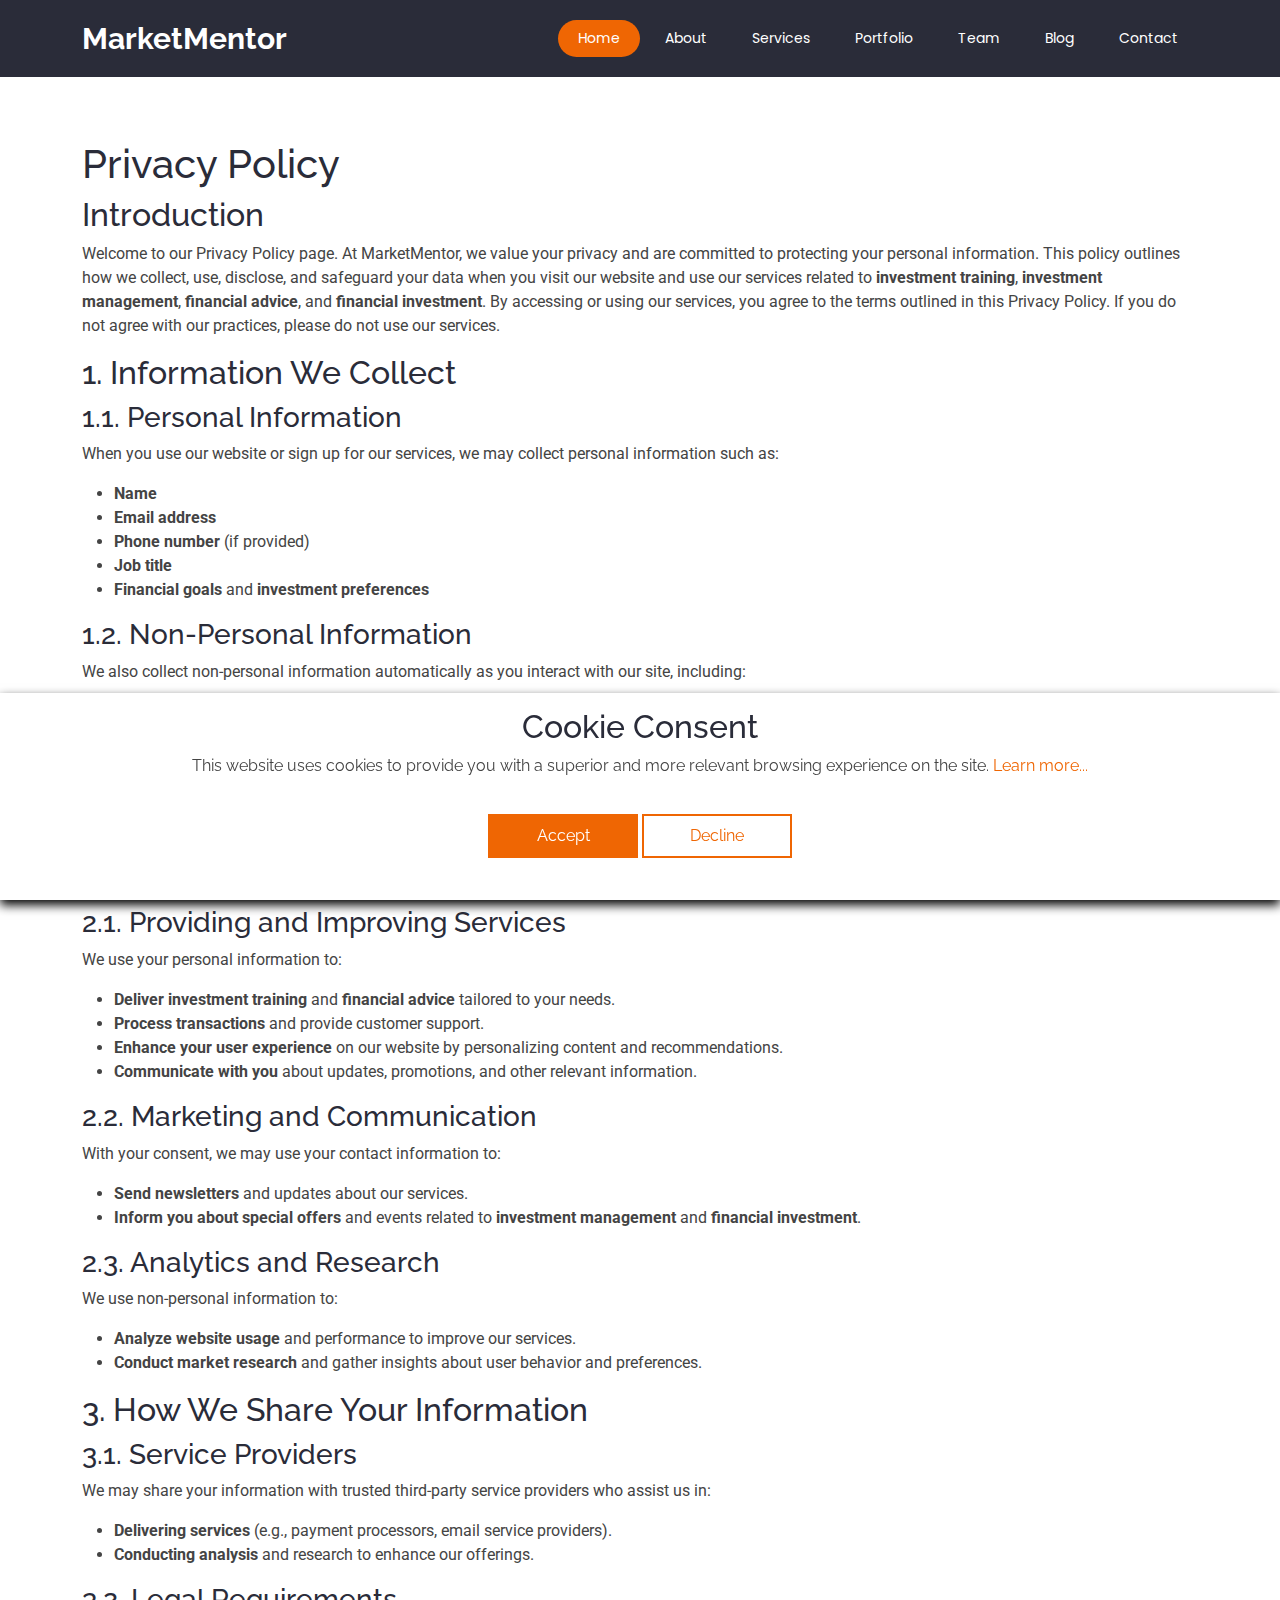
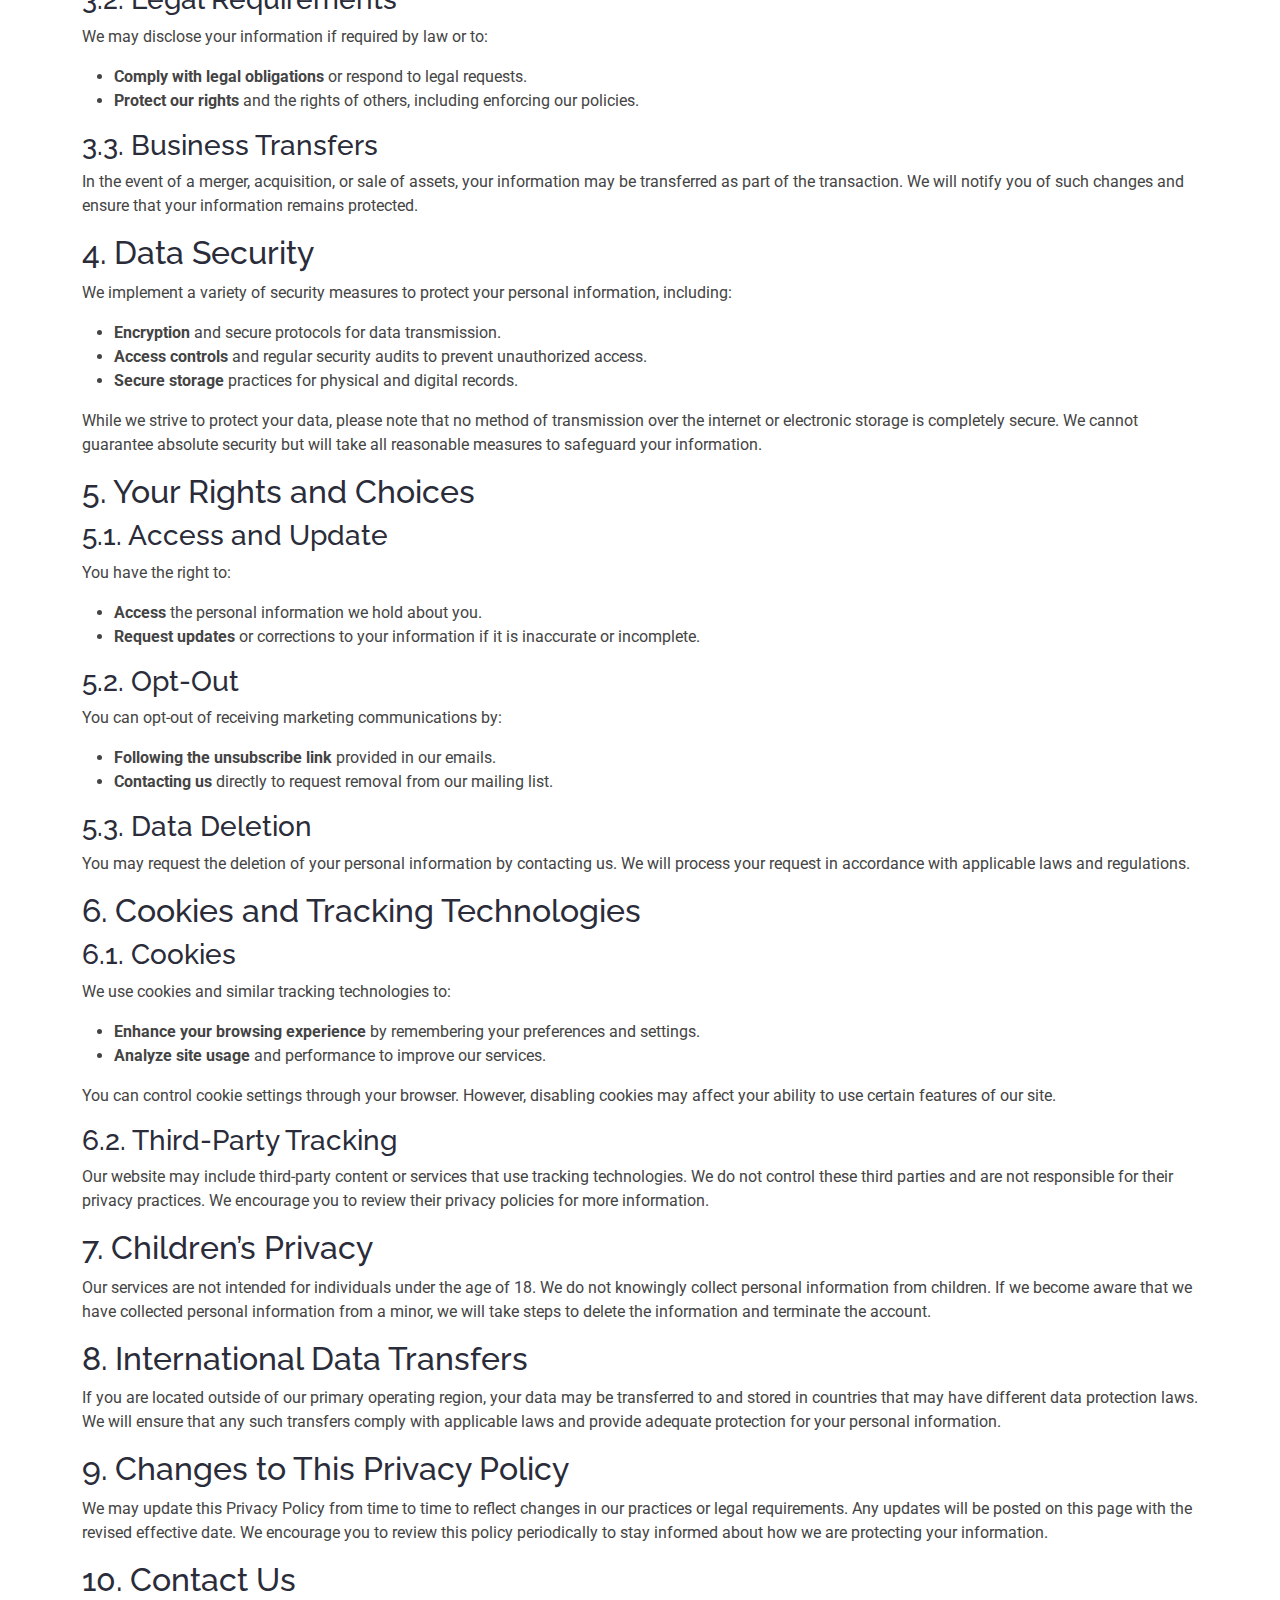
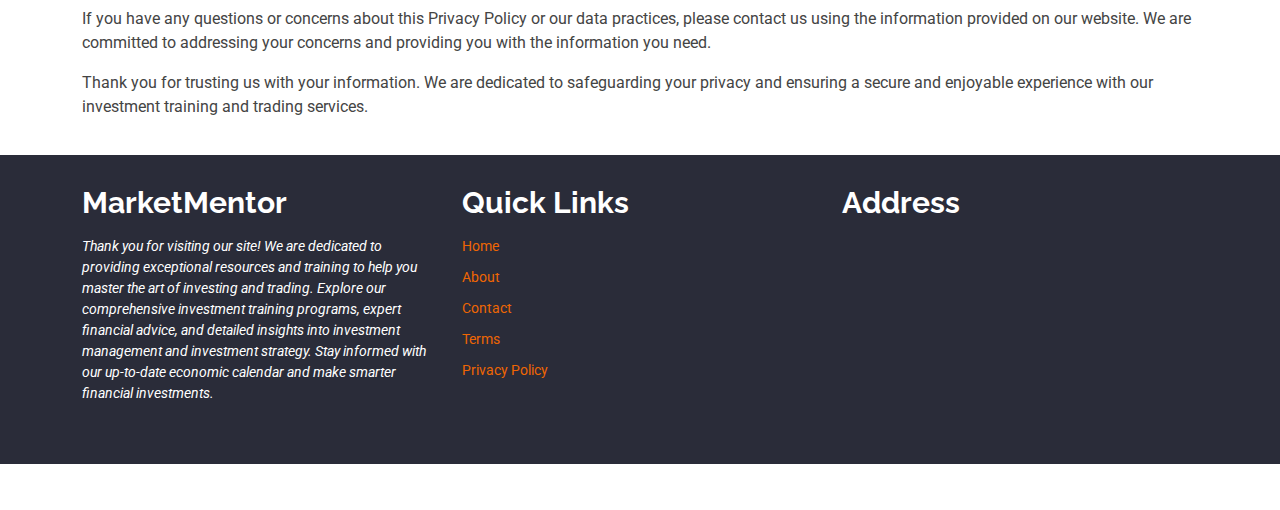
==== privacy-policy.html @ 0be0c3c4 "WIP" ====
<!DOCTYPE html>
<html lang="en">
    <head>
        <meta charset="utf-8" />
        <meta content="width=device-width, initial-scale=1.0" name="viewport" />
        <title>MarketMentor</title>
        <meta content="" name="description" />
        <meta content="" name="keywords" />

        <!-- Favicons -->
        <link href="assets/img/favicon.png" rel="icon" />
        <link href="assets/img/apple-touch-icon.png" rel="apple-touch-icon" />

        <!-- Fonts -->
        <link href="https://fonts.googleapis.com" rel="preconnect" />
        <link href="https://fonts.gstatic.com" rel="preconnect" crossorigin />
        <link
            href="https://fonts.googleapis.com/css2?family=Roboto:ital,wght@0,100;0,300;0,400;0,500;0,700;0,900;1,100;1,300;1,400;1,500;1,700;1,900&family=Poppins:ital,wght@0,100;0,200;0,300;0,400;0,500;0,600;0,700;0,800;0,900;1,100;1,200;1,300;1,400;1,500;1,600;1,700;1,800;1,900&family=Raleway:ital,wght@0,100;0,200;0,300;0,400;0,500;0,600;0,700;0,800;0,900;1,100;1,200;1,300;1,400;1,500;1,600;1,700;1,800;1,900&display=swap"
            rel="stylesheet"
        />

        <!-- Vendor CSS Files -->
        <link
            href="assets/vendor/bootstrap/css/bootstrap.min.css"
            rel="stylesheet"
        />
        <link
            href="assets/vendor/bootstrap-icons/bootstrap-icons.css"
            rel="stylesheet"
        />
        <link href="assets/vendor/aos/aos.css" rel="stylesheet" />
        <link
            href="assets/vendor/animate.css/animate.min.css"
            rel="stylesheet"
        />
        <link
            href="assets/vendor/glightbox/css/glightbox.min.css"
            rel="stylesheet"
        />
        <link
            href="assets/vendor/swiper/swiper-bundle.min.css"
            rel="stylesheet"
        />

        <!-- Main CSS File -->
        <link href="assets/css/main.css" rel="stylesheet" />
    </head>

    <body class="index-page">
        <header
            id="header"
            class="header d-flex align-items-center fixed-top"
            style="background: #2a2c39"
        >
            <div
                class="container-fluid container-xl position-relative d-flex align-items-center justify-content-between"
            >
                <a href="index.html" class="logo d-flex align-items-center">
                    <!-- Uncomment the line below if you also wish to use an image logo -->
                    <!-- <img src="assets/img/logo.png" alt=""> -->
                    <h1 class="sitename">MarketMentor</h1>
                </a>

                <nav id="navmenu" class="navmenu">
                    <ul>
                        <li><a href="#hero" class="active">Home</a></li>
                        <li><a href="#about">About</a></li>
                        <li><a href="#services">Services</a></li>
                        <li><a href="#portfolio">Portfolio</a></li>
                        <li><a href="#team">Team</a></li>
                        <li><a href="#blog">Blog</a></li>
                        <li><a href="#contact">Contact</a></li>
                    </ul>
                    <i class="mobile-nav-toggle d-xl-none bi bi-list"></i>
                </nav>
            </div>
        </header>

        <main>
            <article
                class="container additional-wrapper"
                style="margin-top: 120px"
            >
                <div class="page__content" style="padding: 20px 0px">
                    <h1>Privacy Policy</h1>

                    <h2>Introduction</h2>
                    <p>
                        Welcome to our Privacy Policy page. At MarketMentor, we
                        value your privacy and are committed to protecting your
                        personal information. This policy outlines how we
                        collect, use, disclose, and safeguard your data when you
                        visit our website and use our services related to
                        <strong>investment training</strong>,
                        <strong>investment management</strong>,
                        <strong>financial advice</strong>, and
                        <strong>financial investment</strong>. By accessing or
                        using our services, you agree to the terms outlined in
                        this Privacy Policy. If you do not agree with our
                        practices, please do not use our services.
                    </p>

                    <h2>1. Information We Collect</h2>

                    <h3>1.1. Personal Information</h3>
                    <p>
                        When you use our website or sign up for our services, we
                        may collect personal information such as:
                    </p>
                    <ul>
                        <li><strong>Name</strong></li>
                        <li><strong>Email address</strong></li>
                        <li><strong>Phone number</strong> (if provided)</li>
                        <li><strong>Job title</strong></li>
                        <li>
                            <strong>Financial goals</strong> and
                            <strong>investment preferences</strong>
                        </li>
                    </ul>

                    <h3>1.2. Non-Personal Information</h3>
                    <p>
                        We also collect non-personal information automatically
                        as you interact with our site, including:
                    </p>
                    <ul>
                        <li><strong>IP address</strong></li>
                        <li><strong>Browser type and version</strong></li>
                        <li><strong>Operating system</strong></li>
                        <li><strong>Device type</strong></li>
                        <li>
                            <strong
                                >Pages visited and time spent on our
                                site</strong
                            >
                        </li>
                        <li><strong>Referral source</strong></li>
                    </ul>

                    <h2>2. How We Use Your Information</h2>

                    <h3>2.1. Providing and Improving Services</h3>
                    <p>We use your personal information to:</p>
                    <ul>
                        <li>
                            <strong>Deliver investment training</strong> and
                            <strong>financial advice</strong> tailored to your
                            needs.
                        </li>
                        <li>
                            <strong>Process transactions</strong> and provide
                            customer support.
                        </li>
                        <li>
                            <strong>Enhance your user experience</strong> on our
                            website by personalizing content and
                            recommendations.
                        </li>
                        <li>
                            <strong>Communicate with you</strong> about updates,
                            promotions, and other relevant information.
                        </li>
                    </ul>

                    <h3>2.2. Marketing and Communication</h3>
                    <p>
                        With your consent, we may use your contact information
                        to:
                    </p>
                    <ul>
                        <li>
                            <strong>Send newsletters</strong> and updates about
                            our services.
                        </li>
                        <li>
                            <strong>Inform you about special offers</strong> and
                            events related to
                            <strong>investment management</strong> and
                            <strong>financial investment</strong>.
                        </li>
                    </ul>

                    <h3>2.3. Analytics and Research</h3>
                    <p>We use non-personal information to:</p>
                    <ul>
                        <li>
                            <strong>Analyze website usage</strong> and
                            performance to improve our services.
                        </li>
                        <li>
                            <strong>Conduct market research</strong> and gather
                            insights about user behavior and preferences.
                        </li>
                    </ul>

                    <h2>3. How We Share Your Information</h2>

                    <h3>3.1. Service Providers</h3>
                    <p>
                        We may share your information with trusted third-party
                        service providers who assist us in:
                    </p>
                    <ul>
                        <li>
                            <strong>Delivering services</strong> (e.g., payment
                            processors, email service providers).
                        </li>
                        <li>
                            <strong>Conducting analysis</strong> and research to
                            enhance our offerings.
                        </li>
                    </ul>

                    <h3>3.2. Legal Requirements</h3>
                    <p>
                        We may disclose your information if required by law or
                        to:
                    </p>
                    <ul>
                        <li>
                            <strong>Comply with legal obligations</strong> or
                            respond to legal requests.
                        </li>
                        <li>
                            <strong>Protect our rights</strong> and the rights
                            of others, including enforcing our policies.
                        </li>
                    </ul>

                    <h3>3.3. Business Transfers</h3>
                    <p>
                        In the event of a merger, acquisition, or sale of
                        assets, your information may be transferred as part of
                        the transaction. We will notify you of such changes and
                        ensure that your information remains protected.
                    </p>

                    <h2>4. Data Security</h2>
                    <p>
                        We implement a variety of security measures to protect
                        your personal information, including:
                    </p>
                    <ul>
                        <li>
                            <strong>Encryption</strong> and secure protocols for
                            data transmission.
                        </li>
                        <li>
                            <strong>Access controls</strong> and regular
                            security audits to prevent unauthorized access.
                        </li>
                        <li>
                            <strong>Secure storage</strong> practices for
                            physical and digital records.
                        </li>
                    </ul>
                    <p>
                        While we strive to protect your data, please note that
                        no method of transmission over the internet or
                        electronic storage is completely secure. We cannot
                        guarantee absolute security but will take all reasonable
                        measures to safeguard your information.
                    </p>

                    <h2>5. Your Rights and Choices</h2>

                    <h3>5.1. Access and Update</h3>
                    <p>You have the right to:</p>
                    <ul>
                        <li>
                            <strong>Access</strong> the personal information we
                            hold about you.
                        </li>
                        <li>
                            <strong>Request updates</strong> or corrections to
                            your information if it is inaccurate or incomplete.
                        </li>
                    </ul>

                    <h3>5.2. Opt-Out</h3>
                    <p>
                        You can opt-out of receiving marketing communications
                        by:
                    </p>
                    <ul>
                        <li>
                            <strong>Following the unsubscribe link</strong>
                            provided in our emails.
                        </li>
                        <li>
                            <strong>Contacting us</strong> directly to request
                            removal from our mailing list.
                        </li>
                    </ul>

                    <h3>5.3. Data Deletion</h3>
                    <p>
                        You may request the deletion of your personal
                        information by contacting us. We will process your
                        request in accordance with applicable laws and
                        regulations.
                    </p>

                    <h2>6. Cookies and Tracking Technologies</h2>

                    <h3>6.1. Cookies</h3>
                    <p>We use cookies and similar tracking technologies to:</p>
                    <ul>
                        <li>
                            <strong>Enhance your browsing experience</strong> by
                            remembering your preferences and settings.
                        </li>
                        <li>
                            <strong>Analyze site usage</strong> and performance
                            to improve our services.
                        </li>
                    </ul>
                    <p>
                        You can control cookie settings through your browser.
                        However, disabling cookies may affect your ability to
                        use certain features of our site.
                    </p>

                    <h3>6.2. Third-Party Tracking</h3>
                    <p>
                        Our website may include third-party content or services
                        that use tracking technologies. We do not control these
                        third parties and are not responsible for their privacy
                        practices. We encourage you to review their privacy
                        policies for more information.
                    </p>

                    <h2>7. Children’s Privacy</h2>
                    <p>
                        Our services are not intended for individuals under the
                        age of 18. We do not knowingly collect personal
                        information from children. If we become aware that we
                        have collected personal information from a minor, we
                        will take steps to delete the information and terminate
                        the account.
                    </p>

                    <h2>8. International Data Transfers</h2>
                    <p>
                        If you are located outside of our primary operating
                        region, your data may be transferred to and stored in
                        countries that may have different data protection laws.
                        We will ensure that any such transfers comply with
                        applicable laws and provide adequate protection for your
                        personal information.
                    </p>

                    <h2>9. Changes to This Privacy Policy</h2>
                    <p>
                        We may update this Privacy Policy from time to time to
                        reflect changes in our practices or legal requirements.
                        Any updates will be posted on this page with the revised
                        effective date. We encourage you to review this policy
                        periodically to stay informed about how we are
                        protecting your information.
                    </p>

                    <h2>10. Contact Us</h2>
                    <p>
                        If you have any questions or concerns about this Privacy
                        Policy or our data practices, please contact us using
                        the information provided on our website. We are
                        committed to addressing your concerns and providing you
                        with the information you need.
                    </p>

                    <p>
                        Thank you for trusting us with your information. We are
                        dedicated to safeguarding your privacy and ensuring a
                        secure and enjoyable experience with our investment
                        training and trading services.
                    </p>
                </div>
            </article>
        </main>

        <footer id="footer" class="footer dark-background">
            <div class="container">
                <div class="row">
                    <div class="col-md-4">
                        <h3 class="sitename">MarketMentor</h3>
                        <p>
                            Thank you for visiting our site! We are dedicated to
                            providing exceptional resources and training to help
                            you master the art of investing and trading. Explore
                            our comprehensive investment training programs,
                            expert financial advice, and detailed insights into
                            investment management and investment strategy. Stay
                            informed with our up-to-date economic calendar and
                            make smarter financial investments.
                        </p>
                    </div>
                    <div class="col-md-4">
                        <h3 class="sitename">Quick Links</h3>
                        <ul>
                            <li>
                                <a href="index.html">Home</a>
                            </li>
                            <li>
                                <a href="#about">About</a>
                            </li>
                            <li>
                                <a href="#contact">Contact</a>
                            </li>
                            <li>
                                <a href="terms-of-use.html">Terms</a>
                            </li>
                            <li>
                                <a href="privacy-policy.html">Privacy Policy</a>
                            </li>
                        </ul>
                    </div>
                    <div class="col-md-4">
                        <h3 class="sitename">Address</h3>
                        <div
                            class="info-item d-flex"
                            data-aos="fade-up"
                            data-aos-delay="200"
                        >
                            <i
                                class="bi bi-geo-alt flex-shrink-0"
                                style="margin-right: 10px"
                            ></i>
                            <div>
                                <p>
                                    Metalbox, 18th Floor, 25 Owl St,
                                    Braamfontein Werf, Johannesburg, 2092, South
                                    Africa
                                </p>
                            </div>
                        </div>
                        <!-- End Info Item -->

                        <div
                            class="info-item d-flex"
                            data-aos="fade-up"
                            data-aos-delay="300"
                        >
                            <i
                                class="bi bi-telephone flex-shrink-0"
                                style="margin-right: 10px"
                            ></i>
                            <div>
                                <p>+27114862500</p>
                            </div>
                        </div>
                        <!-- End Info Item -->

                        <div
                            class="info-item d-flex"
                            data-aos="fade-up"
                            data-aos-delay="400"
                        >
                            <i
                                class="bi bi-envelope flex-shrink-0"
                                style="margin-right: 10px"
                            ></i>
                            <div>
                                <p>market_mentor@gmail.com</p>
                            </div>
                        </div>
                        <!-- End Info Item -->
                    </div>
                </div>
            </div>
        </footer>

        <!-- Scroll Top -->
        <a
            href="#"
            id="scroll-top"
            class="scroll-top d-flex align-items-center justify-content-center"
            ><i class="bi bi-arrow-up-short"></i
        ></a>

        <!-- Preloader -->
        <div id="preloader"></div>

        <!-- Cookie banner -->
        <div class="cookie-wrapper show">
            <div>
                <i class="bx bx-cookie"></i>
                <h2 style="text-align: center">Cookie Consent</h2>
            </div>

            <div class="data">
                <p>
                    This website uses cookies to provide you with a superior and
                    more relevant browsing experience on the site.
                    <a href="#">Learn more...</a>
                </p>
            </div>

            <div class="buttons">
                <button class="cookie-button" id="acceptBtn">Accept</button>
                <button class="cookie-button" id="declineBtn">Decline</button>
            </div>
        </div>
        <!-- End Cookie banner -->

        <!-- Vendor JS Files -->
        <script src="assets/vendor/bootstrap/js/bootstrap.bundle.min.js"></script>
        <script src="assets/vendor/php-email-form/validate.js"></script>
        <script src="assets/vendor/aos/aos.js"></script>
        <script src="assets/vendor/glightbox/js/glightbox.min.js"></script>
        <script src="assets/vendor/imagesloaded/imagesloaded.pkgd.min.js"></script>
        <script src="assets/vendor/isotope-layout/isotope.pkgd.min.js"></script>
        <script src="assets/vendor/swiper/swiper-bundle.min.js"></script>

        <!-- Main JS File -->
        <script src="assets/js/main.js"></script>
        <script src="assets/js/cookiebanner.js"></script>
        <script src="assets/js/contact-form.js"></script>
    </body>
</html>
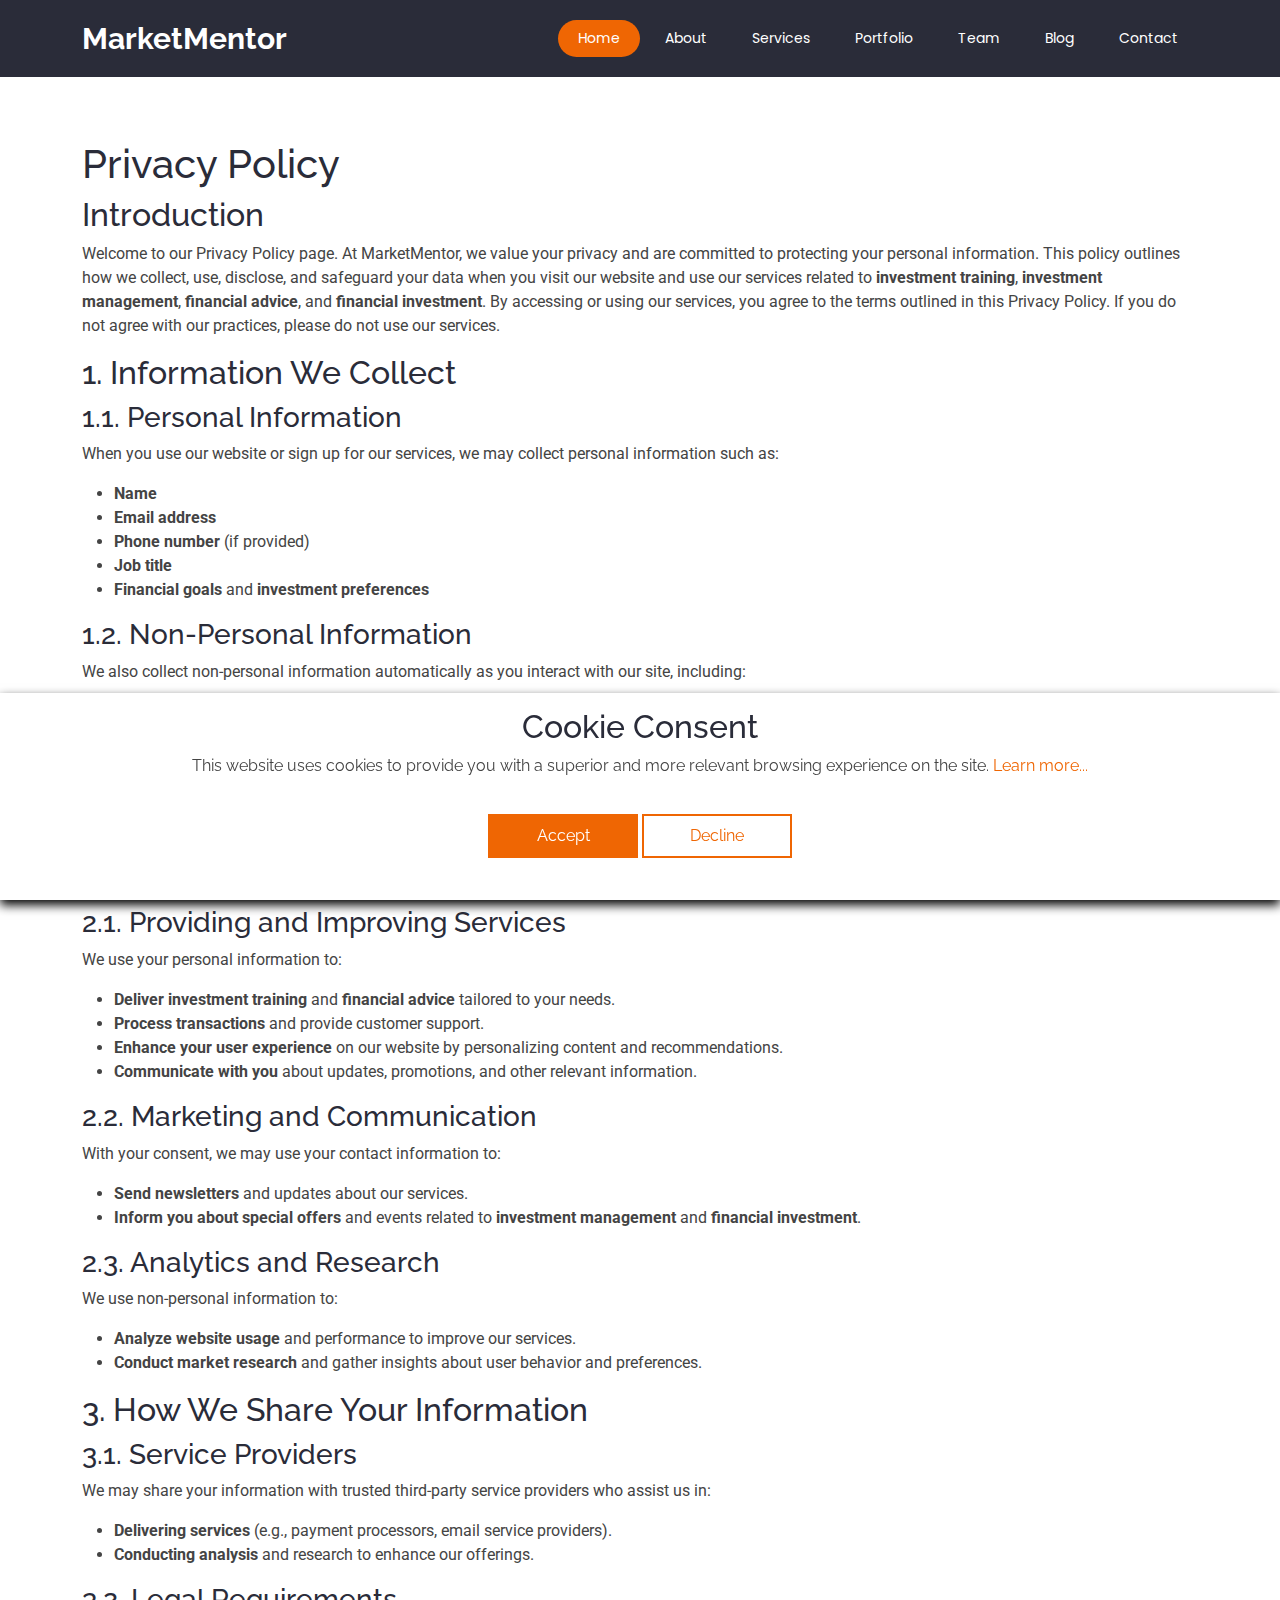
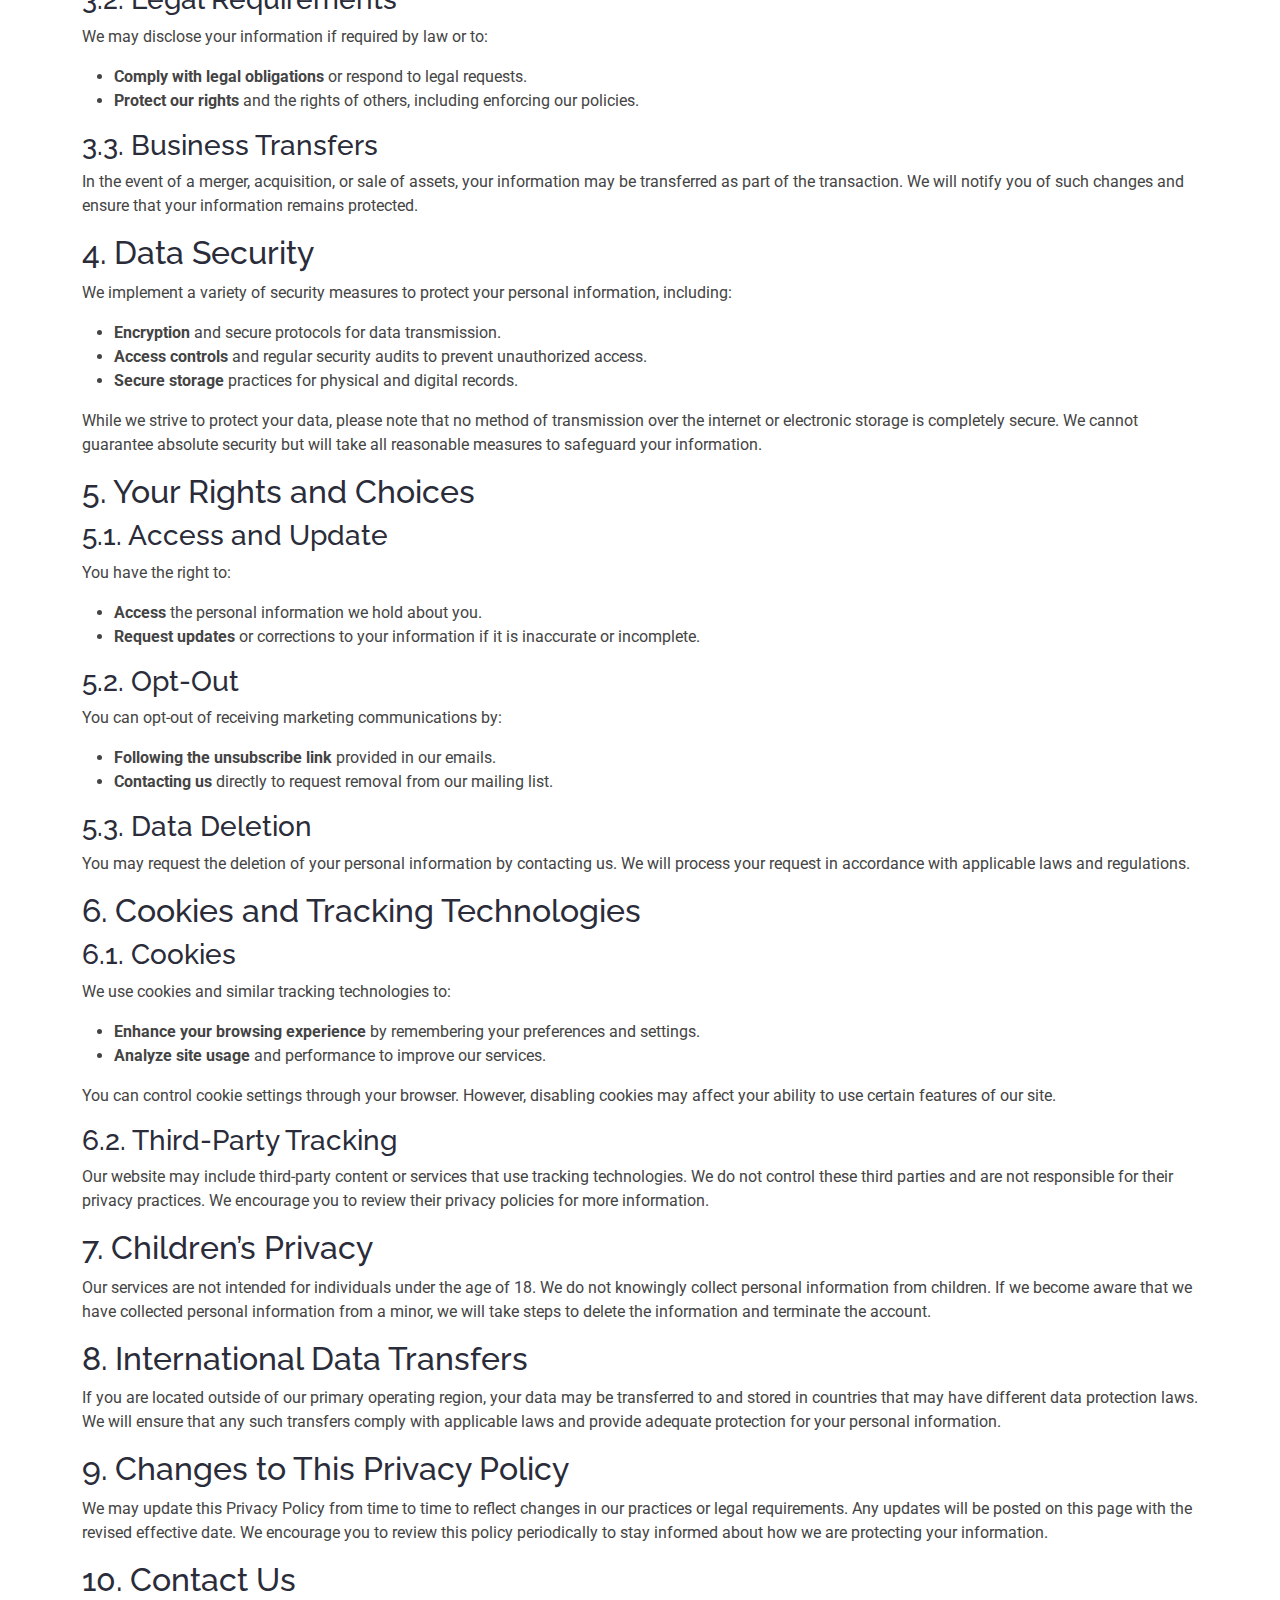
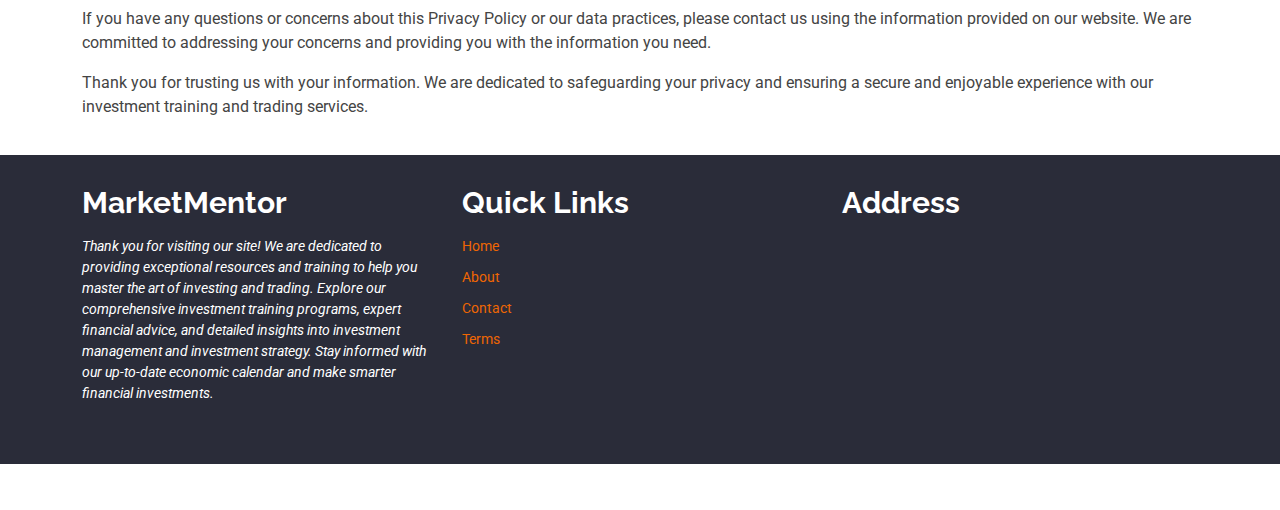
==== commit 4ab87264: "WIP" ====
--- a/privacy-policy.html
+++ b/privacy-policy.html
@@ -402,16 +402,13 @@
                                 <a href="index.html">Home</a>
                             </li>
                             <li>
-                                <a href="#about">About</a>
+                                <a href="index.html#about">About</a>
                             </li>
                             <li>
-                                <a href="#contact">Contact</a>
+                                <a href="index.html#contact">Contact</a>
                             </li>
                             <li>
                                 <a href="terms-of-use.html">Terms</a>
-                            </li>
-                            <li>
-                                <a href="privacy-policy.html">Privacy Policy</a>
                             </li>
                         </ul>
                     </div>
@@ -515,6 +512,5 @@
         <!-- Main JS File -->
         <script src="assets/js/main.js"></script>
         <script src="assets/js/cookiebanner.js"></script>
-        <script src="assets/js/contact-form.js"></script>
     </body>
 </html>
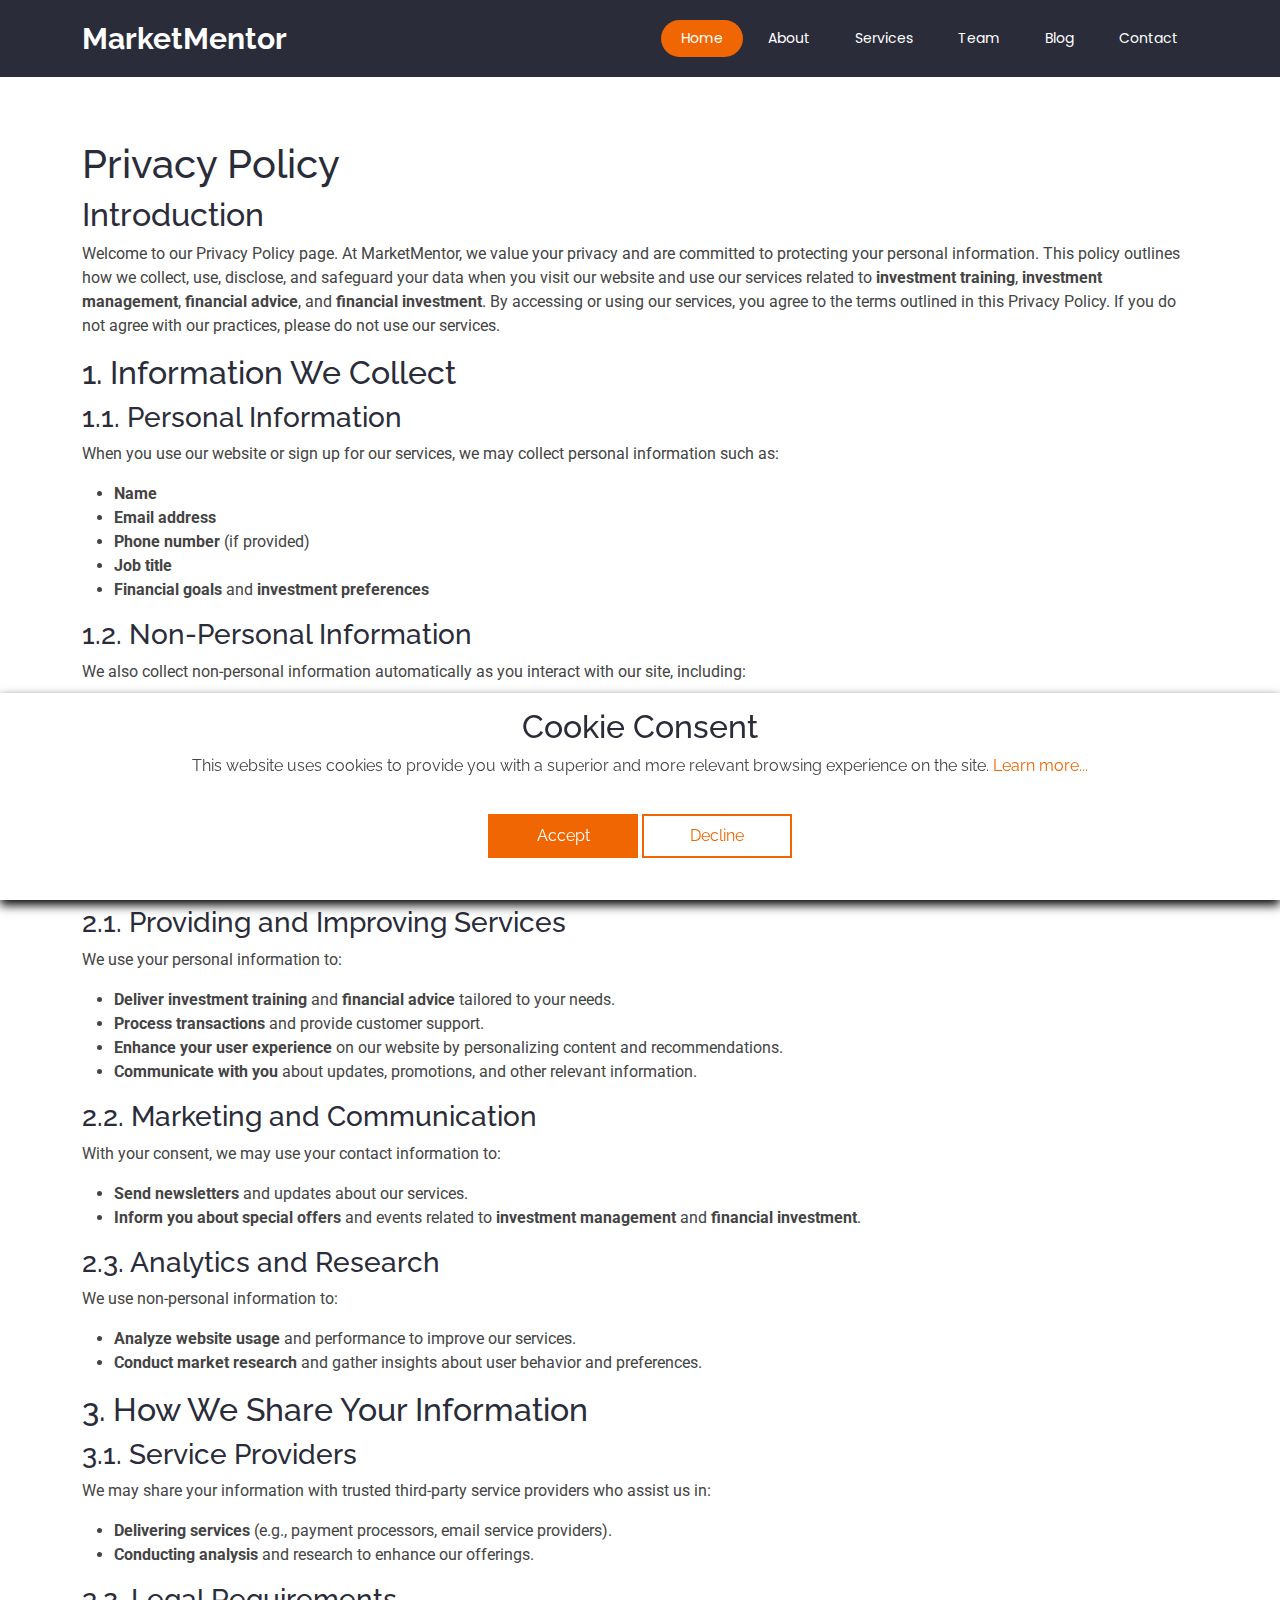
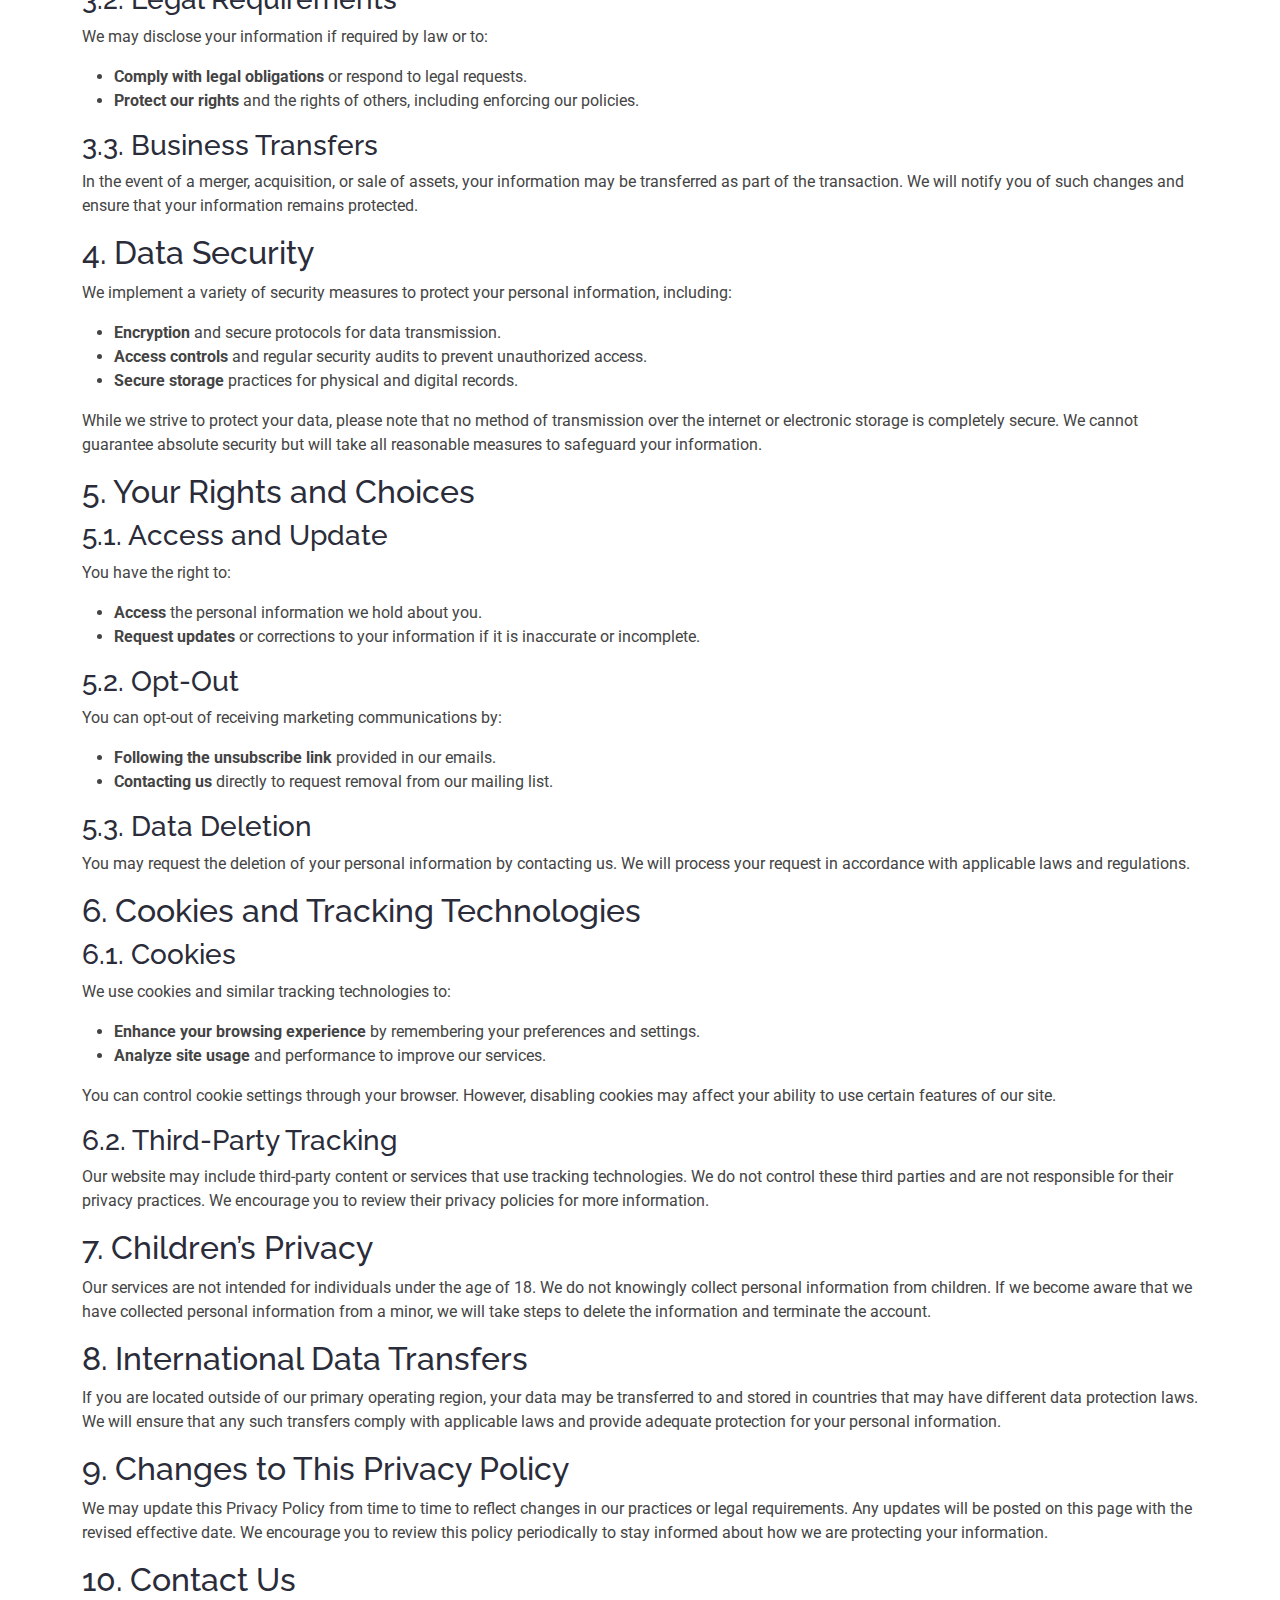
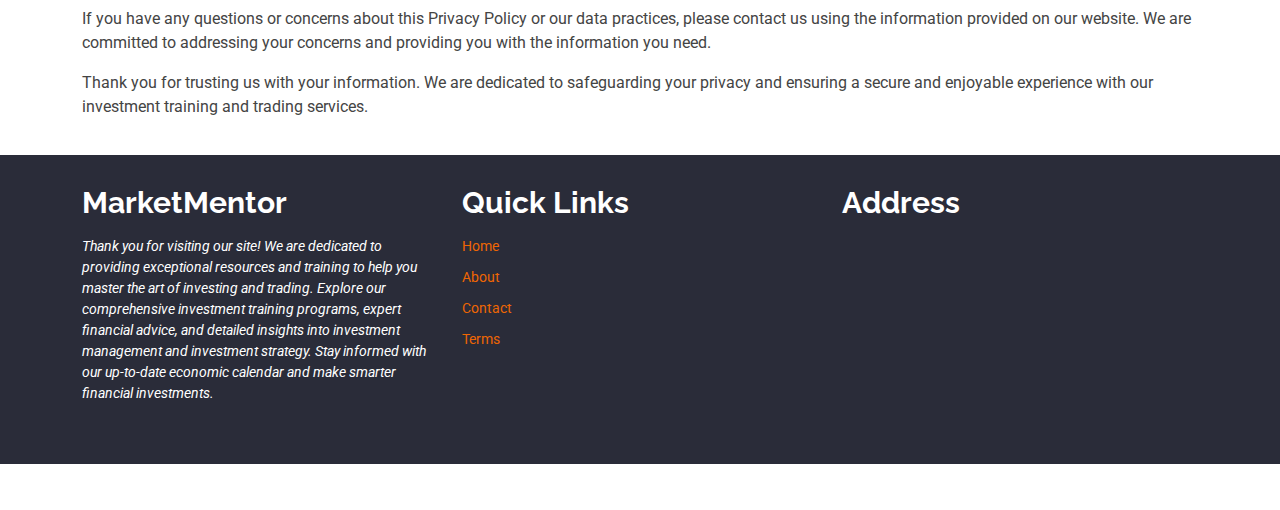
==== commit 0aa98400: "WIP" ====
--- a/privacy-policy.html
+++ b/privacy-policy.html
@@ -66,7 +66,6 @@
                         <li><a href="#hero" class="active">Home</a></li>
                         <li><a href="#about">About</a></li>
                         <li><a href="#services">Services</a></li>
-                        <li><a href="#portfolio">Portfolio</a></li>
                         <li><a href="#team">Team</a></li>
                         <li><a href="#blog">Blog</a></li>
                         <li><a href="#contact">Contact</a></li>
